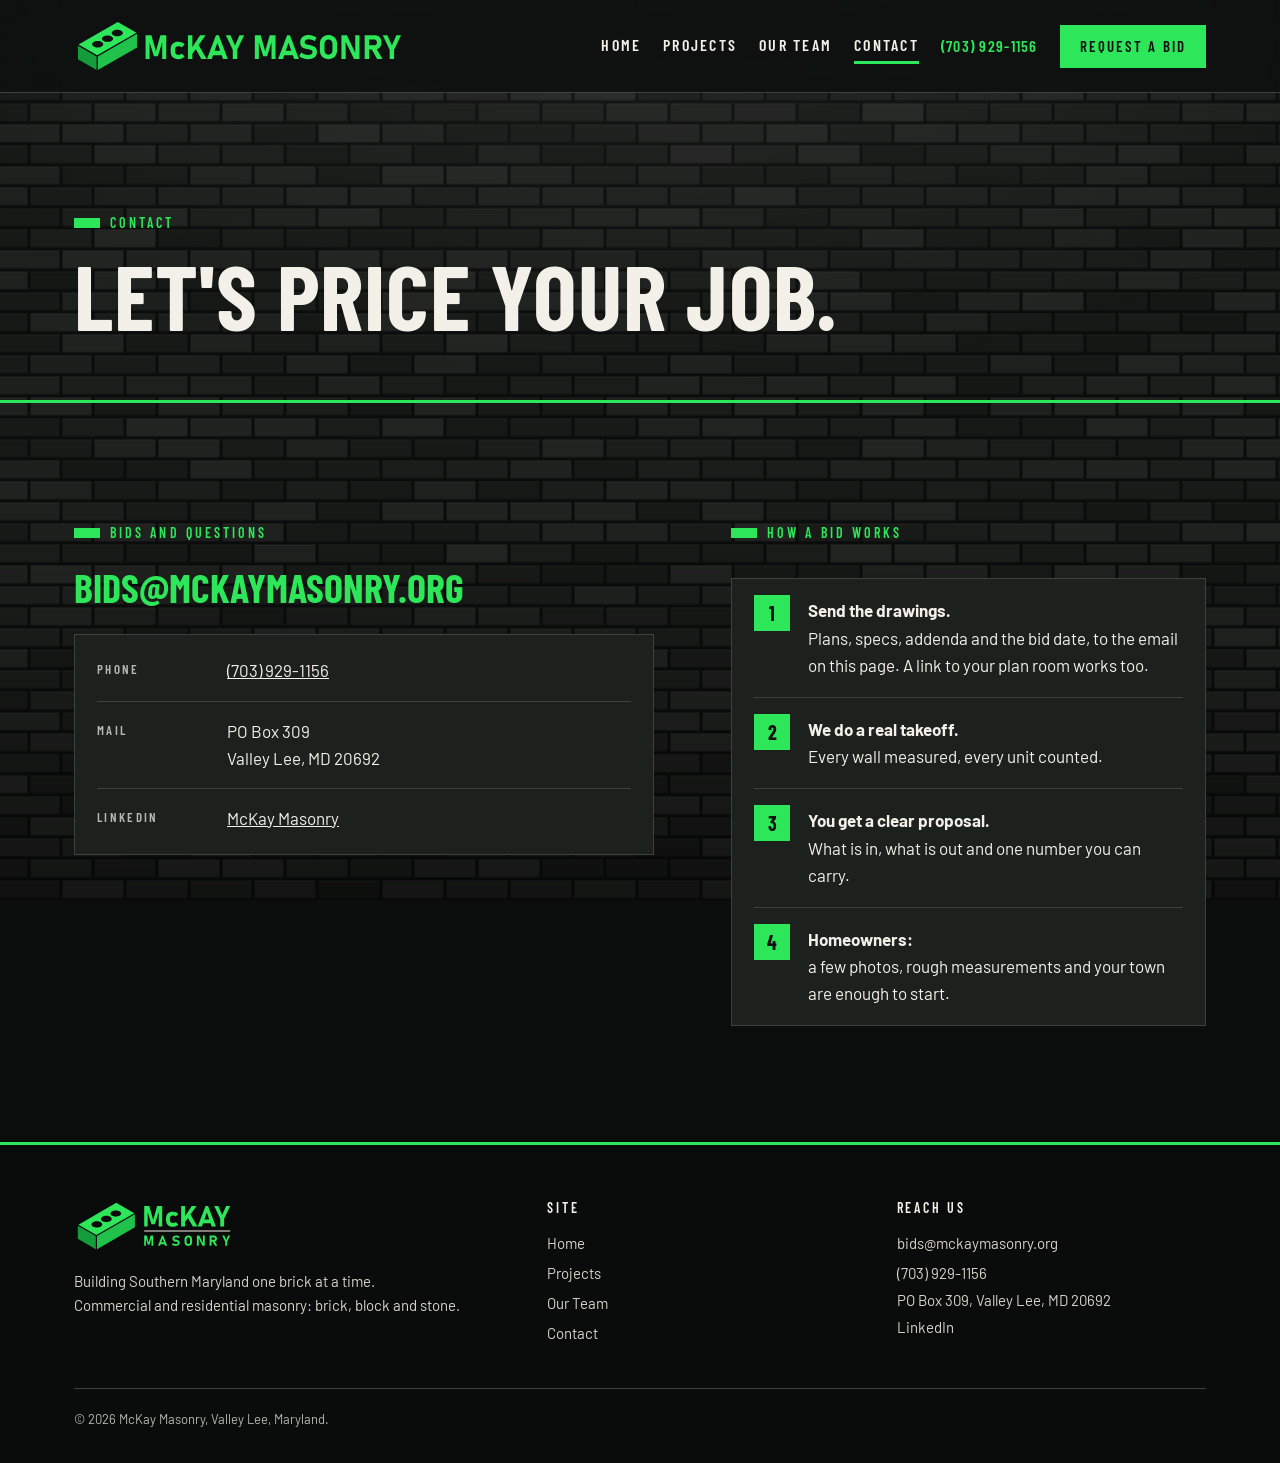
==== contact.html @ 1124302f "McKay Masonry website Co-Authored-By: Claude Fable 5.2 <noreply@anthropic.com>" ====
<!doctype html>
<html lang="en">
<head>
<meta charset="utf-8">
<meta name="viewport" content="width=device-width, initial-scale=1">
<title>Contact | McKay Masonry</title>
<meta name="description" content="Send McKay Masonry your plans and specs at bids@mckaymasonry.org, or call (703) 929-1156.">
<meta property="og:title" content="Contact | McKay Masonry">
<meta property="og:description" content="Send McKay Masonry your plans and specs at bids@mckaymasonry.org, or call (703) 929-1156.">
<meta property="og:type" content="website">
<meta name="twitter:card" content="summary_large_image">
<meta property="og:image" content="https://www.mckaymasonry.org/img/mckay-social-profile.png">
<link rel="canonical" href="https://www.mckaymasonry.org/contact.html">
<meta property="og:url" content="https://www.mckaymasonry.org/contact.html">
<meta name="theme-color" content="#0B0D0C">
<link rel="icon" href="img/favicon.svg" type="image/svg+xml">
<link rel="apple-touch-icon" href="img/mckay-icon.png">
<link rel="preconnect" href="https://fonts.googleapis.com"><link rel="preconnect" href="https://fonts.gstatic.com" crossorigin>
<link href="https://fonts.googleapis.com/css2?family=Barlow:wght@400;500;600&family=Barlow+Condensed:wght@600;700&display=swap" rel="stylesheet">
<link rel="stylesheet" href="styles.css">
</head>
<body data-page="contact">
<a class="skip" href="#main">Skip to content</a>
<header class="site-head" id="head"></header>
<main id="main"><section class="page-hero"><div class="wrap">
  <span class="eyebrow">Contact</span><h1>Let's price your job.</h1>
</div></section>
<section><div class="wrap contact-grid">
  <div><span class="eyebrow">Bids and questions</span>
    <a class="big-link" href="mailto:bids@mckaymasonry.org">bids@mckaymasonry.org</a>
    <div class="info">
      <div><span>Phone</span><a href="tel:+17039291156">(703) 929-1156</a></div>
      <div><span>Mail</span><span>PO Box 309<br>Valley Lee, MD 20692</span></div>
      <div><span>LinkedIn</span><a href="https://www.linkedin.com/company/mckay-masonry/" rel="noopener">McKay Masonry</a></div>
    </div></div>
  <div><span class="eyebrow">How a bid works</span>
    <ol class="steps">
      <li><b>Send the drawings.</b><br>Plans, specs, addenda and the bid date, to the email on this page. A link to your plan room works too.</li>
      <li><b>We do a real takeoff.</b><br>Every wall measured, every unit counted.</li>
      <li><b>You get a clear proposal.</b><br>What is in, what is out and one number you can carry.</li>
      <li><b>Homeowners:</b><br>a few photos, rough measurements and your town are enough to start.</li>
    </ol></div>
</div></section></main>
<footer class="site-foot" id="foot"></footer>
<script src="wall.js"></script>
<script src="projects-data.js"></script>
<script src="site.js"></script>
</body>
</html>
---- styles.css ----
/* McKay Masonry — site styles. Palette and type match brand/brand-board.html */
:root {
  --ink: #0E1110; --ink-2: #1C211E; --ink-3: #3A423D;
  --stone: #F3F0E9; --stone-2: #E6E1D6; --block: #B4B9B4;
  --green: #2EE65A; --green-2: #18A841; --green-3: #0C6B29; --mortar: #0B0D0C;
  --display: "Barlow Condensed", "Bahnschrift", "Arial Narrow", sans-serif;
  --body: "Barlow", "Segoe UI", Arial, sans-serif;
  --wrap: 1180px;
}
* { box-sizing: border-box; }
html { scroll-behavior: smooth; }
body { margin: 0; background: var(--mortar); color: var(--stone); font: 400 17px/1.6 var(--body); -webkit-font-smoothing: antialiased; }
img { max-width: 100%; display: block; }
a { color: inherit; }
.wrap { max-width: var(--wrap); margin: 0 auto; padding: 0 24px; }
h1, h2, h3 { font-family: var(--display); font-weight: 700; text-transform: uppercase; line-height: 1; letter-spacing: .01em; margin: 0; text-wrap: balance; }
h1 { font-size: clamp(44px, 7.4vw, 92px); }
h2 { font-size: clamp(34px, 5vw, 60px); }
h3 { font-size: 26px; letter-spacing: .03em; }
p { margin: 0 0 1em; }
.eyebrow { display: inline-flex; align-items: center; gap: 10px; font: 600 14px/1 var(--display); letter-spacing: .22em; text-transform: uppercase; color: var(--green); margin-bottom: 18px; }
.eyebrow::before { content: ""; width: 26px; height: 10px; background: var(--green); }
.on-stone .eyebrow { color: var(--green-3); } .on-stone .eyebrow::before { background: var(--green-2); }
.lede { font-size: clamp(18px, 2.1vw, 22px); max-width: 62ch; color: #D8D4CB; }
.on-stone { background: var(--stone); color: var(--ink); } .on-stone .lede { color: #3A403C; }
section { padding: clamp(64px, 9vw, 120px) 0; }

/* header */
.site-head { position: sticky; top: 0; z-index: 50; background: rgba(14,17,16,.92); backdrop-filter: blur(8px); border-bottom: 1px solid var(--ink-3); }
.site-head .wrap { display: flex; align-items: center; justify-content: space-between; height: 76px; }
.site-head .logo img { height: 46px; width: auto; }
.nav { display: flex; align-items: center; gap: 30px; }
.nav a { font: 600 16px/1 var(--display); letter-spacing: .14em; text-transform: uppercase; text-decoration: none; padding: 8px 0; border-bottom: 3px solid transparent; }
.nav a:hover, .nav a[aria-current="page"] { border-color: var(--green); }
.btn { display: inline-block; font: 700 17px/1 var(--display); letter-spacing: .12em; text-transform: uppercase; text-decoration: none; padding: 16px 26px; background: var(--green); color: var(--ink); border: 2px solid var(--green); transition: transform .15s, background .15s; }
.btn:hover { transform: translateY(-2px); background: #5CF07F; }
.btn.ghost { background: transparent; color: var(--stone); border-color: var(--stone); } .btn.ghost:hover { background: var(--stone); color: var(--ink); }
.nav .btn { padding: 12px 18px; font-size: 15px; border-bottom-width: 2px; }
.menu-btn { display: none; background: none; border: 2px solid var(--ink-3); color: var(--stone); font: 600 15px var(--display); letter-spacing: .14em; padding: 10px 14px; }
@media (max-width: 860px) {
  .menu-btn { display: block; }
  .nav { display: none; position: absolute; top: 76px; left: 0; right: 0; flex-direction: column; align-items: stretch; gap: 0; background: var(--ink); border-bottom: 1px solid var(--ink-3); padding: 8px 24px 20px; }
  .nav.open { display: flex; } .nav a { padding: 16px 0; border-bottom: 1px solid var(--ink-3); } .nav .btn { margin-top: 16px; text-align: center; }
}

/* hero */
.hero { position: relative; min-height: min(88vh, 860px); display: flex; align-items: flex-end; padding: 0; overflow: hidden; }
.hero .bg { position: absolute; inset: 0; background-size: cover; background-position: center; }
.hero .bg::after { content: ""; position: absolute; inset: 0; background: linear-gradient(180deg, rgba(14,17,16,.35) 0%, rgba(14,17,16,.55) 45%, rgba(14,17,16,.96) 100%); }
.hero .wrap { position: relative; width: 100%; padding-top: 140px; padding-bottom: clamp(48px, 7vw, 90px); }
.hero h1 em { font-style: normal; color: var(--green); }
.hero .lede { margin: 22px 0 32px; }
.cta-row { display: flex; flex-wrap: wrap; gap: 14px; }
.page-hero { padding: clamp(70px, 9vw, 120px) 0 clamp(40px, 5vw, 60px); border-bottom: 3px solid var(--green); }

/* facts strip */
.facts { background: var(--green); color: var(--ink); padding: 0; }
.facts .wrap { display: grid; grid-template-columns: repeat(4, 1fr); }
.fact { padding: 28px 20px 26px 0; } .fact + .fact { padding-left: 24px; border-left: 2px solid rgba(14,17,16,.25); }
.fact b { display: block; font: 700 clamp(26px, 3.1vw, 40px)/1.05 var(--display); text-transform: uppercase; white-space: nowrap; margin-bottom: 6px; } .fact span { font: 600 14px/1.3 var(--display); letter-spacing: .14em; text-transform: uppercase; }
@media (max-width: 760px) { .facts .wrap { grid-template-columns: 1fr 1fr; } .fact:nth-child(3) { border-left: 0; padding-left: 0; } .fact:nth-child(n+3) { border-top: 2px solid rgba(14,17,16,.25); } }

/* grids */
.split { display: grid; grid-template-columns: 1fr 1fr; gap: clamp(32px, 6vw, 80px); align-items: center; }
@media (max-width: 860px) { .split { grid-template-columns: 1fr; } }
.cards { display: grid; grid-template-columns: repeat(3, 1fr); gap: 2px; background: var(--stone-2); border: 2px solid var(--stone-2); margin-top: 44px; }
.card { background: var(--stone); padding: 34px 30px; } .card h3 { margin-bottom: 12px; } .card p { margin: 0; color: #3A403C; }
.card ul { margin: 14px 0 0; padding: 0; list-style: none; } .card li { padding: 9px 0; border-top: 1px solid var(--stone-2); font-weight: 500; }
@media (max-width: 860px) { .cards { grid-template-columns: 1fr; } }
.photo-frame { position: relative; } .photo-frame img { width: 100%; aspect-ratio: 4/3; object-fit: cover; }
.photo-frame::after { content: ""; position: absolute; left: -14px; bottom: -14px; width: 46%; height: 46%; border-left: 6px solid var(--green); border-bottom: 6px solid var(--green); pointer-events: none; }
.why { display: grid; grid-template-columns: repeat(3, 1fr); gap: 36px 44px; margin-top: 44px; counter-reset: why; }
.why div { background: var(--ink-2); border: 1px solid var(--ink-3); border-top: 3px solid var(--green); padding: 20px 22px 24px; counter-increment: why; }
.why div::before { content: "0" counter(why); font: 700 20px var(--display); color: var(--green); letter-spacing: .1em; }
.why h3 { margin: 6px 0 10px; } .why p { color: #D8D4CB; margin: 0; font-size: 16px; }
@media (max-width: 860px) { .why { grid-template-columns: 1fr; } }

/* projects */
.filters { display: flex; flex-wrap: wrap; gap: 10px; margin: 0 0 34px; }
.chip { font: 600 15px/1 var(--display); letter-spacing: .14em; text-transform: uppercase; padding: 12px 16px; background: transparent; color: var(--stone); border: 2px solid var(--ink-3); cursor: pointer; }
.chip:hover { border-color: var(--block); } .chip[aria-pressed="true"] { background: var(--green); border-color: var(--green); color: var(--ink); }
.pgrid { display: grid; grid-template-columns: repeat(3, 1fr); gap: 22px; }
@media (max-width: 980px) { .pgrid { grid-template-columns: 1fr 1fr; } } @media (max-width: 640px) { .pgrid { grid-template-columns: 1fr; } }
.proj { background: var(--ink-2); border: 1px solid var(--ink-3); display: flex; flex-direction: column; text-align: left; color: inherit; font: inherit; padding: 0; cursor: pointer; transition: transform .18s, border-color .18s; }
.proj:hover, .proj:focus-visible { transform: translateY(-4px); border-color: var(--green); outline: none; }
.proj.no-photo { cursor: default; } .proj.no-photo:hover { transform: none; border-color: var(--ink-3); }
.proj .ph { position: relative; aspect-ratio: 4/3; overflow: hidden; background: var(--ink-3); }
.proj .ph img { width: 100%; height: 100%; object-fit: cover; transition: transform .5s; } .proj:hover .ph img { transform: scale(1.05); }
.proj .ph.empty { background:
  linear-gradient(90deg, var(--mortar) 3px, transparent 3px) 0 0 / 64px 42px,
  linear-gradient(90deg, var(--mortar) 3px, transparent 3px) 32px 21px / 64px 42px,
  linear-gradient(0deg, var(--mortar) 3px, transparent 3px) 0 0 / 64px 21px, #2B322E;
  display: grid; place-items: center; }
.proj .ph.empty span:not(.badge) { background: var(--ink); border: 1px solid var(--ink-3); padding: 9px 14px; font: 600 13px var(--display); letter-spacing: .2em; text-transform: uppercase; color: var(--block); }
.badge { position: absolute; top: 12px; left: 12px; background: var(--ink); color: var(--stone); font: 600 12px/1 var(--display); letter-spacing: .18em; text-transform: uppercase; padding: 8px 10px; }
.badge.live { background: var(--green); color: var(--ink); }
.count { position: absolute; right: 12px; bottom: 12px; background: rgba(14,17,16,.85); font: 600 12px/1 var(--display); letter-spacing: .14em; padding: 8px 10px; text-transform: uppercase; }
.proj .body { padding: 22px 22px 24px; display: flex; flex-direction: column; gap: 10px; flex: 1; }
.proj .where { font: 600 13px/1.2 var(--display); letter-spacing: .18em; text-transform: uppercase; color: var(--green); }
.proj p { margin: 0; color: #D8D4CB; font-size: 15.5px; }
.proj dl { margin: auto 0 0; padding-top: 14px; border-top: 1px solid var(--ink-3); display: grid; grid-template-columns: auto 1fr; gap: 4px 12px; font-size: 14px; }
.proj dt { color: var(--block); } .proj dd { margin: 0; }
.tags { display: flex; flex-wrap: wrap; gap: 6px; } .tags span { font-size: 12.5px; padding: 4px 8px; border: 1px solid var(--ink-3); color: #D8D4CB; }

/* lightbox */
.lb { position: fixed; inset: 0; z-index: 100; background: rgba(8,10,9,.96); display: none; grid-template-rows: auto 1fr auto; }
.lb.open { display: grid; }
.lb header, .lb footer { display: flex; justify-content: space-between; align-items: center; padding: 16px 22px; gap: 16px; }
.lb header b { font: 700 22px var(--display); text-transform: uppercase; letter-spacing: .04em; }
.lb .stage { display: grid; place-items: center; min-height: 0; padding: 0 60px; position: relative; }
.lb .stage img { max-width: 100%; max-height: 100%; object-fit: contain; }
.lb button { background: var(--ink-2); color: var(--stone); border: 1px solid var(--ink-3); font: 600 15px var(--display); letter-spacing: .14em; text-transform: uppercase; padding: 12px 16px; cursor: pointer; }
.lb button:hover { border-color: var(--green); }
.lb .prev, .lb .next { position: absolute; top: 50%; transform: translateY(-50%); } .lb .prev { left: 10px; } .lb .next { right: 10px; }
.lb footer { color: var(--block); font-size: 14px; }

/* team */
.team { display: grid; grid-template-columns: repeat(3, 1fr); gap: 22px; margin-top: 44px; }
@media (max-width: 860px) { .team { grid-template-columns: 1fr; } }
.person { background: #fff; border-top: 6px solid var(--green-2); padding: 30px 28px; } .person .role { font: 600 14px var(--display); letter-spacing: .18em; text-transform: uppercase; color: var(--green-3); margin: 8px 0 14px; } .person p { color: #3A403C; margin: 0; font-size: 16px; }
.values { display: grid; grid-template-columns: repeat(4, 1fr); gap: 24px; margin-top: 40px; } .values div { background: var(--ink-2); border: 1px solid var(--ink-3); border-top: 3px solid var(--green); padding: 18px 20px; } .values p { color: #D8D4CB; font-size: 15.5px; margin: 8px 0 0; }
@media (max-width: 860px) { .values { grid-template-columns: 1fr 1fr; } }

/* contact + footer */
.contact-grid { display: grid; grid-template-columns: 1.1fr .9fr; gap: clamp(30px, 6vw, 80px); }
@media (max-width: 860px) { .contact-grid { grid-template-columns: 1fr; } }
.big-link { display: block; font: 700 clamp(24px, 3.3vw, 40px)/1.05 var(--display); text-transform: uppercase; text-decoration: none; color: var(--green); margin: 8px 0 26px; overflow-wrap: anywhere; }
.big-link:hover { text-decoration: underline; text-underline-offset: 8px; }
.info { border-top: 1px solid var(--ink-3); } .info div { display: grid; grid-template-columns: 130px 1fr; padding: 16px 0; border-bottom: 1px solid var(--ink-3); } .info dt, .info span:first-child { color: var(--block); font: 600 13px var(--display); letter-spacing: .18em; text-transform: uppercase; padding-top: 4px; }
.steps { counter-reset: s; list-style: none; margin: 20px 0 0; padding: 0; } .steps li { counter-increment: s; padding: 18px 0 18px 54px; position: relative; border-top: 1px solid var(--ink-3); } .steps li::before { content: counter(s); position: absolute; left: 0; top: 16px; width: 36px; height: 36px; display: grid; place-items: center; background: var(--green); color: var(--ink); font: 700 20px var(--display); }
.cta-band { background: var(--green); color: var(--ink); text-align: center; } .cta-band .btn { background: var(--ink); color: var(--stone); border-color: var(--ink); margin-top: 26px; } .cta-band p { max-width: 56ch; margin: 16px auto 0; font-weight: 500; }
.site-foot { border-top: 3px solid var(--green); background: rgba(11,13,12,.86); padding: 54px 0 34px; color: #D8D4CB; font-size: 15px; }
.site-foot .cols { display: grid; grid-template-columns: 1.4fr 1fr 1fr; gap: 40px; } .site-foot img { height: 54px; margin-bottom: 16px; }
.site-foot h4 { font: 600 14px var(--display); letter-spacing: .2em; text-transform: uppercase; color: var(--stone); margin: 0 0 12px; } .site-foot a { text-decoration: none; display: block; padding: 3px 0; } .site-foot a:hover { color: var(--green); }
.site-foot .fine { margin-top: 40px; padding-top: 20px; border-top: 1px solid var(--ink-3); font-size: 13px; color: var(--block); }
@media (max-width: 760px) { .site-foot .cols { grid-template-columns: 1fr; } }
@media (prefers-reduced-motion: reduce) { * { transition: none !important; scroll-behavior: auto !important; } }

/* the brick wall (drawn by wall.js) and the light on it */
.wall { position: fixed; inset: 0; width: 100vw; height: 100vh; z-index: -2; }
.wall-light { position: fixed; inset: 0; z-index: -1; pointer-events: none; background: radial-gradient(120% 80% at 50% 0%, rgba(255,255,255,.05), transparent 55%), linear-gradient(180deg, transparent 60%, rgba(0,0,0,.35)); }
.info, .steps { background: var(--ink-2); border: 1px solid var(--ink-3); padding: 6px 22px; } .steps { padding: 0 22px; } .steps li:first-child, .info div:last-child { border: 0; } .info { border-top: 1px solid var(--ink-3); } .steps li { border-top: 1px solid var(--ink-3); }
.steps li::before { left: 0; }
/* ---- polish pass ---- */
:focus-visible { outline: 3px solid var(--green); outline-offset: 3px; }
.on-stone :focus-visible, .cta-band :focus-visible, .facts :focus-visible { outline-color: var(--ink); }
::selection { background: var(--green); color: var(--ink); }
.skip { position: absolute; left: 12px; top: -60px; z-index: 200; background: var(--green); color: var(--ink); padding: 12px 16px; font: 700 16px var(--display); letter-spacing: .1em; text-transform: uppercase; } .skip:focus { top: 12px; }
.site-head { transition: box-shadow .2s, background .2s; } .site-head.scrolled { background: rgba(11,13,12,.97); box-shadow: 0 10px 30px rgba(0,0,0,.45); border-bottom-color: var(--green-3); }
.site-head .logo img { height: 46px; width: auto; } .site-foot img { height: 54px; width: auto; }
.hero h1 span { display: block; } .hero h1 { text-shadow: 0 2px 24px rgba(0,0,0,.45); }
.hero .bg { transform: scale(1.04); animation: settle 1.6s ease-out forwards; } @keyframes settle { to { transform: scale(1); } }
.hero::after { content: ""; position: absolute; left: 0; right: 0; bottom: 0; height: 4px; background: var(--green); }
.facts { box-shadow: inset 0 -4px 0 rgba(14,17,16,.18); }
.on-stone { background: linear-gradient(180deg, #F6F3EC, var(--stone)); box-shadow: 0 0 0 1px rgba(0,0,0,.2); }
.card { transition: background .2s; } .card:hover { background: #fff; } .card h3::after { content: ""; display: block; width: 40px; height: 4px; background: var(--green-2); margin-top: 12px; }
.proj { box-shadow: 0 10px 28px rgba(0,0,0,.35); } .proj h3 { line-height: 1.05; }
.proj:hover, .proj:focus-visible { box-shadow: 0 18px 40px rgba(0,0,0,.55); }
.proj .ph::after { content: ""; position: absolute; inset: auto 0 0 0; height: 3px; background: var(--green); transform: scaleX(0); transform-origin: left; transition: transform .35s; } .proj:hover .ph::after, .proj:focus-visible .ph::after { transform: scaleX(1); } .proj.no-photo .ph::after { display: none; }
.chip i { font-style: normal; opacity: .6; margin-left: 4px; } .chip { background: var(--ink-2); transition: border-color .15s, background .15s; }
.tally { font: 600 14px var(--display); letter-spacing: .18em; text-transform: uppercase; color: var(--block); margin-left: auto; align-self: center; }
.person { box-shadow: 0 8px 24px rgba(14,17,16,.08); position: relative; } .person::before { content: attr(data-i); position: absolute; right: 22px; top: 18px; font: 700 54px/1 var(--display); color: var(--stone-2); }
.person h3, .person .role, .person p { position: relative; }
.photo-frame img { box-shadow: 0 18px 44px rgba(0,0,0,.35); }
.cta-band { position: relative; padding: clamp(54px, 7vw, 90px) 0; } .cta-band h2 { font-size: clamp(32px, 4.6vw, 54px); }
.lb .stage img { box-shadow: 0 20px 60px rgba(0,0,0,.6); animation: fade .25s; } @keyframes fade { from { opacity: 0; } }
.lb [hidden] { display: none; }
/* cards rise a little as they load; never hidden, so nothing can get stuck invisible */
.reveal { animation: rise .6s ease backwards; } @keyframes rise { from { transform: translateY(16px); } }
@media (max-width: 640px) { .lb .stage { padding: 0 8px; } .lb .prev, .lb .next { top: auto; bottom: 8px; transform: none; } .tally { display: none; } .fact b { white-space: normal; } }
@media (prefers-reduced-motion: reduce) { .reveal { animation: none; } .hero .bg { animation: none; transform: none; } }
@media print { .wall, .wall-light, .site-head, .lb { display: none; } body { background: #fff; color: #000; } }
/* the family photo: tall frame, cropped to keep faces, with a caption */
figure.photo-frame { margin: 0; } .photo-frame.tall img { aspect-ratio: 4/5; object-position: 50% 18%; max-height: 640px; }
.photo-frame.tall::after { bottom: 32px; }
.photo-frame figcaption { margin-top: 28px; line-height: 18px; font: 600 14px var(--display); letter-spacing: .16em; text-transform: uppercase; color: var(--green-3); }

.photo-frame.on-dark figcaption { color: var(--green); } .photo-frame.on-dark img { object-position: 50% 30%; }

/* ---- final audit pass ---- */
.nav .tel { font: 600 16px/1 var(--display); letter-spacing: .08em; color: var(--green); border: 0; white-space: nowrap; } .nav .tel:hover { border: 0; text-decoration: underline; }
@media (max-width: 1040px) and (min-width: 861px) { .nav .tel { display: none; } .nav { gap: 22px; } }
@media (min-width: 981px) { #pgrid[data-limit] .proj:nth-child(4) { display: none; } }
@media (max-width: 640px) { #pgrid[data-limit] .proj:nth-child(4) { display: none; } }
.more-head { font-size: clamp(26px, 3.4vw, 38px); margin: 64px 0 22px; padding-top: 34px; border-top: 3px solid var(--green); }
.more { display: grid; grid-template-columns: 1fr 1fr; gap: 16px; } @media (max-width: 860px) { .more { grid-template-columns: 1fr; } }
.jobrow { background: var(--ink-2); border: 1px solid var(--ink-3); border-left: 4px solid var(--green-2); padding: 20px 22px; display: flex; flex-direction: column; gap: 8px; }
.jobrow .jr-head { display: flex; justify-content: space-between; align-items: center; gap: 10px; } .jobrow .badge { position: static; }
.jobrow .where { font: 600 13px/1.2 var(--display); letter-spacing: .18em; text-transform: uppercase; color: var(--green); }
.jobrow h3 { font-size: 23px; line-height: 1.05; } .jobrow p { margin: 0; color: #D8D4CB; font-size: 15.5px; }
.jobrow dl { margin: 6px 0 0; padding-top: 10px; border-top: 1px solid var(--ink-3); display: flex; flex-wrap: wrap; gap: 4px 26px; font-size: 14px; } .jobrow dl div { display: flex; gap: 8px; } .jobrow dt { color: var(--block); } .jobrow dd { margin: 0; }

/* wide header logo: the brick with McKAY MASONRY written out on one line */
.site-head .wrap { height: 104px; } .site-head .logo img { height: 72px; width: auto; }
@media (max-width: 1320px) { .site-head .wrap { height: 92px; } .site-head .logo img { height: 56px; } .nav { gap: 22px; } }
@media (max-width: 1140px) { .site-head .wrap { height: 84px; } .site-head .logo img { height: 46px; } .nav .tel { display: none; } .nav { gap: 18px; } .nav a { font-size: 15px; letter-spacing: .1em; } }
@media (max-width: 860px) { .site-head .wrap { height: 76px; } .site-head .logo img { height: 42px; } .nav { top: 76px; } .nav .tel { display: block; } .nav a { font-size: 16px; } }
@media (max-width: 400px) { .site-head .logo img { height: 36px; } .menu-btn { padding: 9px 11px; } }
@media (max-width: 345px) { .site-head .logo img { height: 30px; } }
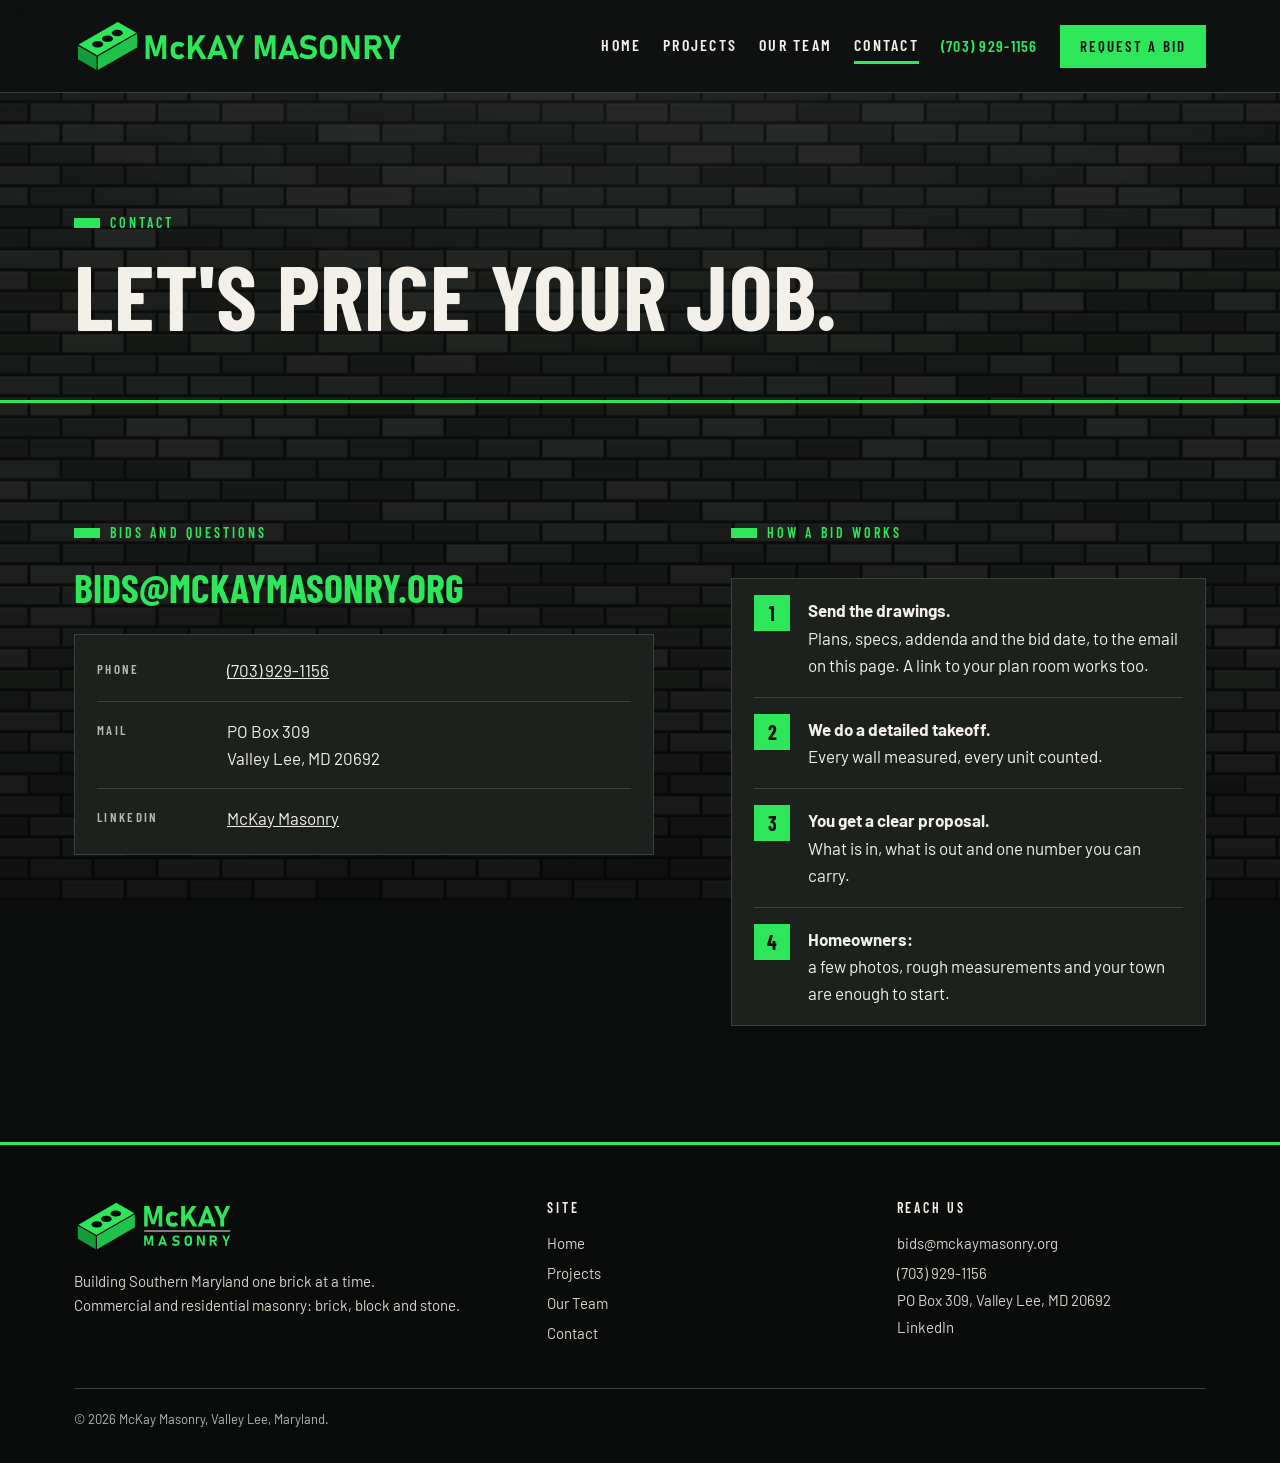
==== commit 207a19b4: "Tone down site wording Co-Authored-By: Claude Fable 5.2 <noreply@anthropic.com>" ====
--- a/contact.html
+++ b/contact.html
@@ -36,7 +36,7 @@
   <div><span class="eyebrow">How a bid works</span>
     <ol class="steps">
       <li><b>Send the drawings.</b><br>Plans, specs, addenda and the bid date, to the email on this page. A link to your plan room works too.</li>
-      <li><b>We do a real takeoff.</b><br>Every wall measured, every unit counted.</li>
+      <li><b>We do a detailed takeoff.</b><br>Every wall measured, every unit counted.</li>
       <li><b>You get a clear proposal.</b><br>What is in, what is out and one number you can carry.</li>
       <li><b>Homeowners:</b><br>a few photos, rough measurements and your town are enough to start.</li>
     </ol></div>
